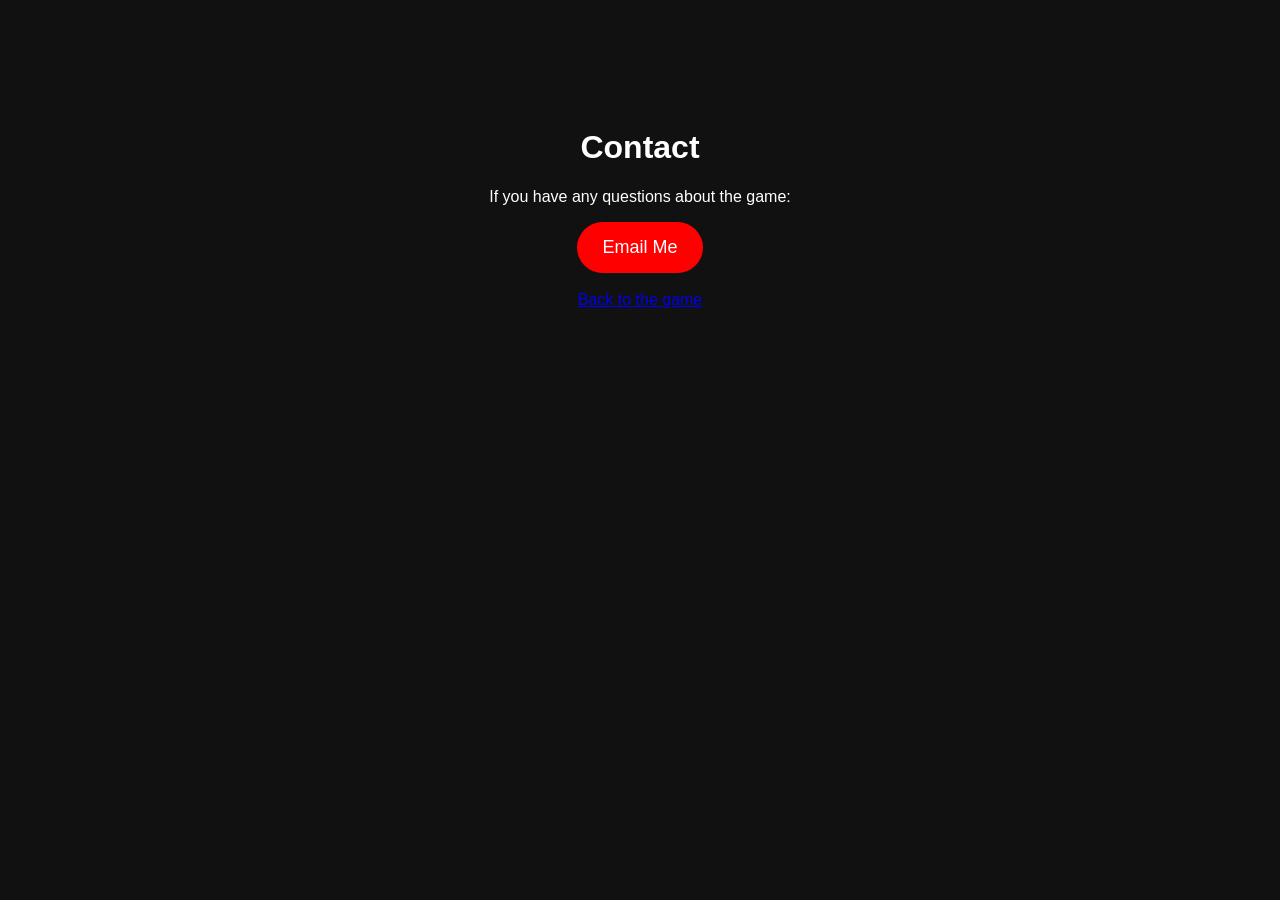
==== contact.html @ 26bef6e3 "Add files via upload" ====
<!DOCTYPE html>
<html>
<head>
<title>Contact</title>
<meta charset="UTF-8">
<style>
body{
background:#111;
color:white;
font-family:Arial;
text-align:center;
padding-top:100px;
}

button{
padding:15px 25px;
font-size:18px;
background:red;
border:none;
border-radius:30px;
color:white;
cursor:pointer;
}
</style>
</head>

<body>

<h1>Contact</h1>

<p>If you have any questions about the game:</p>

<a href="mailto:mylanboillet2@gmail.com">
<button>Email Me</button>
</a>

<br><br>

<a href="index.html">Back to the game</a>

</body>
</html>
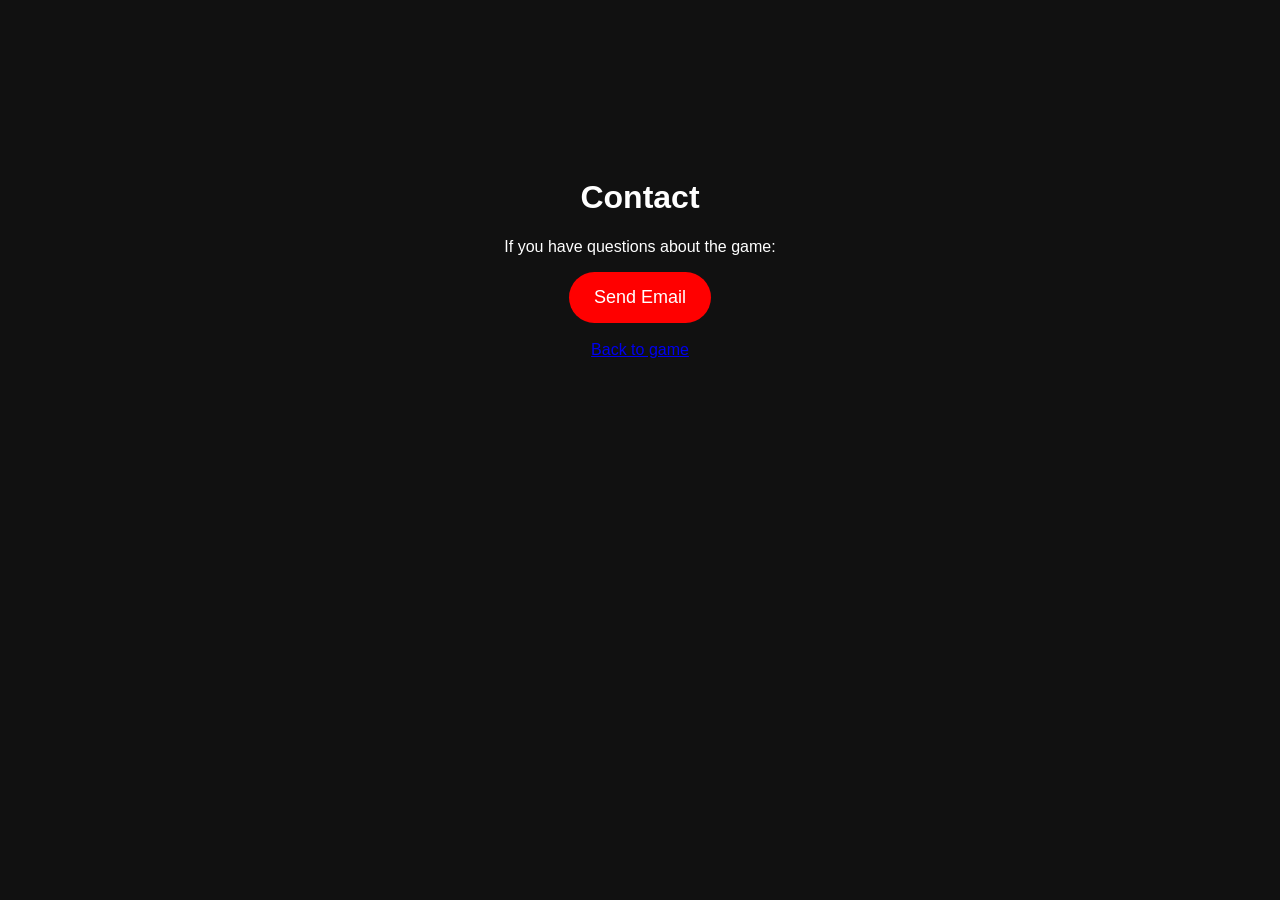
==== commit f544d87f: "Add files via upload" ====
--- a/contact.html
+++ b/contact.html
@@ -1,15 +1,20 @@
 <!DOCTYPE html>
 <html>
+
 <head>
+
+<meta charset="UTF-8">
+
 <title>Contact</title>
-<meta charset="UTF-8">
+
 <style>
+
 body{
 background:#111;
 color:white;
 font-family:Arial;
 text-align:center;
-padding-top:100px;
+padding-top:150px;
 }
 
 button{
@@ -21,22 +26,27 @@
 color:white;
 cursor:pointer;
 }
+
 </style>
+
 </head>
 
 <body>
 
 <h1>Contact</h1>
 
-<p>If you have any questions about the game:</p>
+<p>If you have questions about the game:</p>
 
 <a href="mailto:mylanboillet2@gmail.com">
-<button>Email Me</button>
+
+<button>Send Email</button>
+
 </a>
 
 <br><br>
 
-<a href="index.html">Back to the game</a>
+<a href="index.html">Back to game</a>
 
 </body>
+
 </html>
